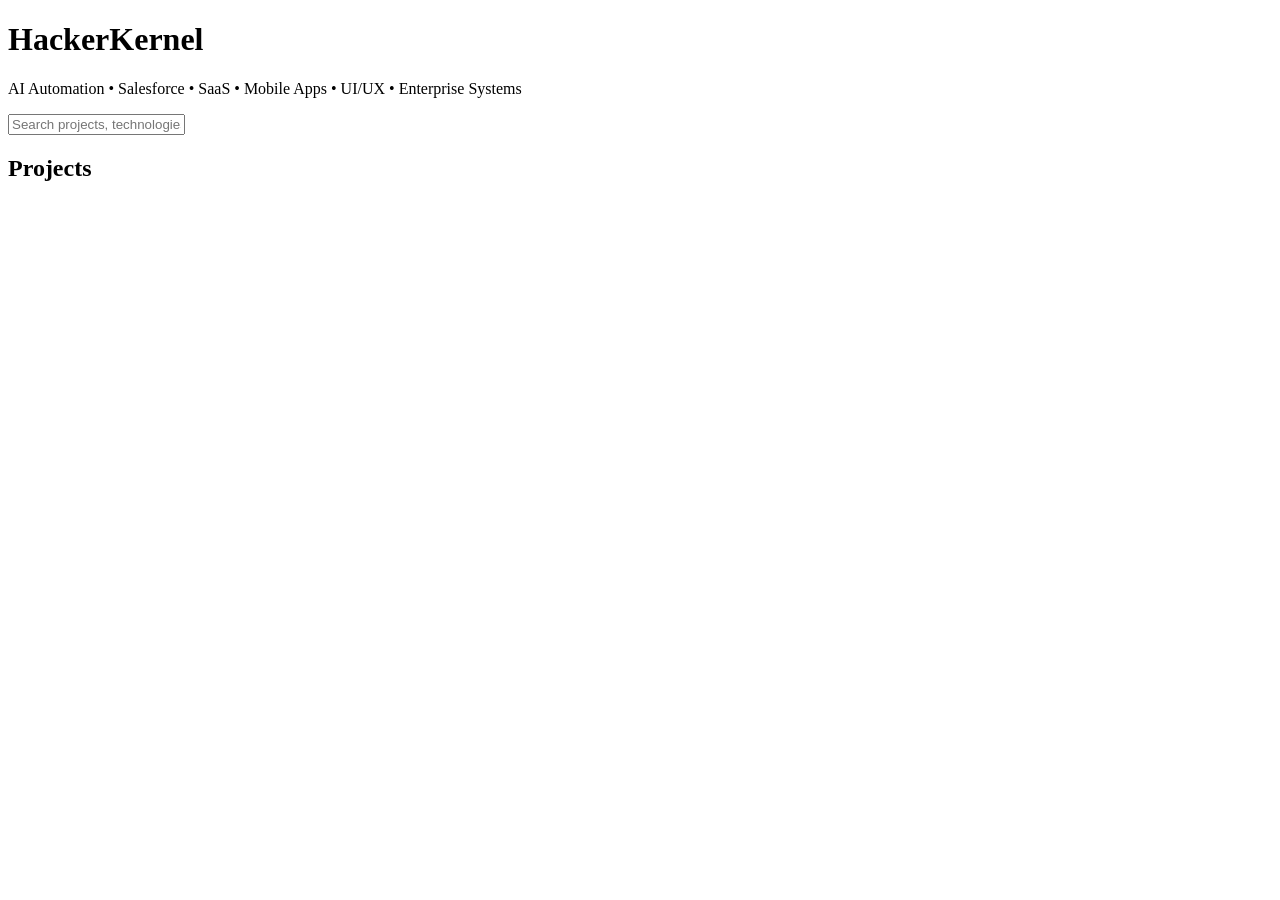
==== portfolio/index.html @ d524f584 "Rename portfolio/src/index.html to portfolio/index.html" ====
<!-- index.html -->

<!DOCTYPE html>
<html lang="en">
<head>
  <meta charset="UTF-8" />
  <meta name="viewport" content="width=device-width, initial-scale=1.0" />

  <title>HackerKernel - Technology Portfolio</title>

  <meta
    name="description"
    content="AI automation, Salesforce, SaaS, fintech, healthcare, mobile apps, UI/UX, and enterprise engineering portfolio."
  />

  <link rel="stylesheet" href="styles.css" />
</head>
<body>

  <div class="container">

    <header>
      <h1>HackerKernel</h1>

      <p class="subtitle">
        AI Automation • Salesforce • SaaS • Mobile Apps • UI/UX • Enterprise Systems
      </p>
    </header>

    <section class="search-section">
      <input
        type="text"
        id="searchInput"
        placeholder="Search projects, technologies, categories..."
      />
    </section>

    <section>
      <h2>Projects</h2>

      <div id="projectsGrid" class="grid"></div>
    </section>

  </div>

  <script src="script.js"></script>

</body>
</html>
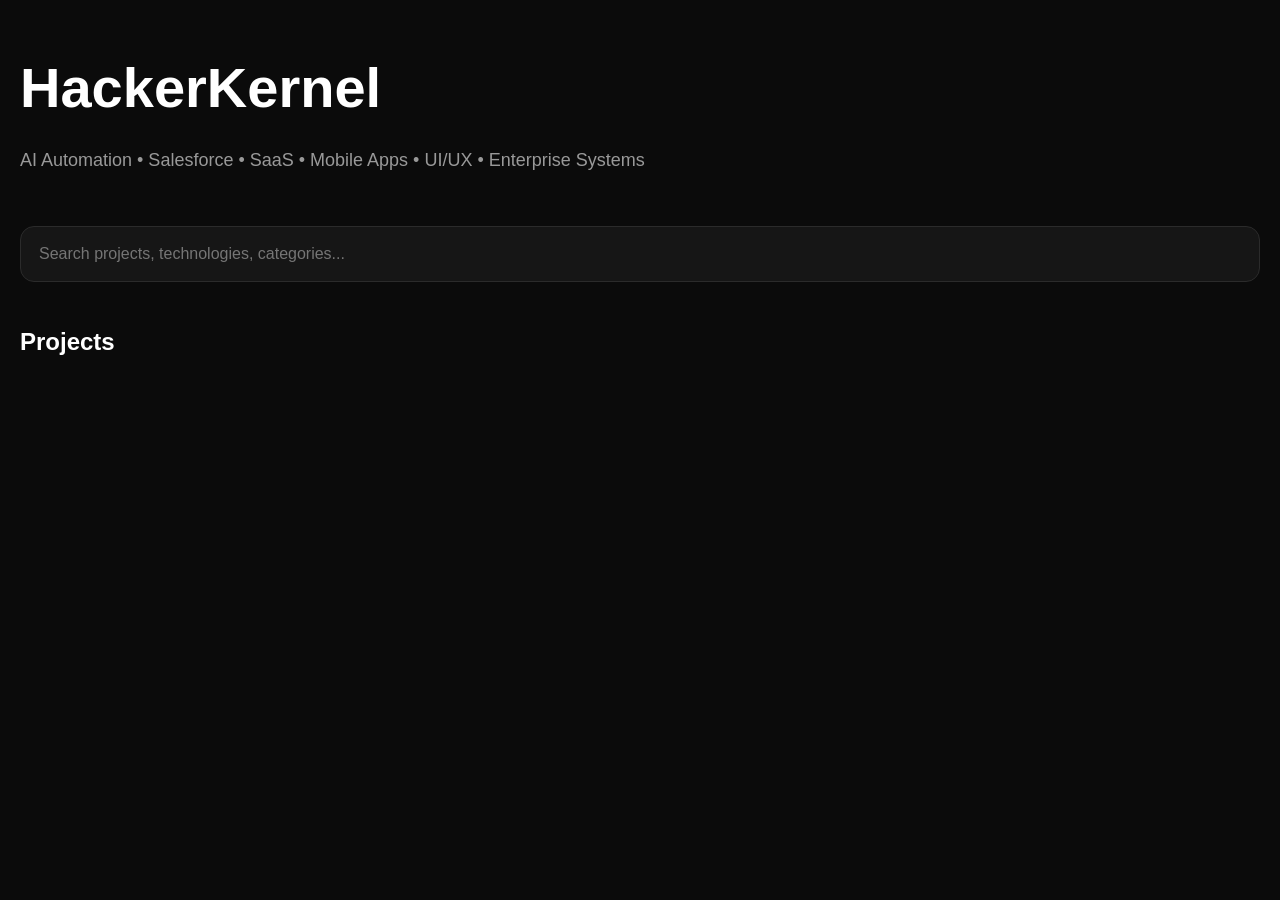
==== commit a8018edd: "Update index.html" ====
--- a/portfolio/index.html
+++ b/portfolio/index.html
@@ -43,7 +43,7 @@
 
   </div>
 
-  <script src="script.js"></script>
+  <script type="module" src="/script.js"></script>
 
 </body>
 </html>
--- a/portfolio/styles.css
+++ b/portfolio/styles.css
@@ -0,0 +1,129 @@
+/* styles.css */
+
+* {
+  margin: 0;
+  padding: 0;
+  box-sizing: border-box;
+}
+
+body {
+  background: #0b0b0b;
+  color: white;
+  font-family: Arial, sans-serif;
+  line-height: 1.7;
+}
+
+.container {
+  max-width: 1300px;
+  margin: auto;
+  padding: 40px 20px;
+}
+
+header {
+  margin-bottom: 50px;
+}
+
+h1 {
+  font-size: 56px;
+  margin-bottom: 10px;
+}
+
+.subtitle {
+  color: #999;
+  font-size: 18px;
+}
+
+.search-section {
+  margin-bottom: 40px;
+}
+
+#searchInput {
+  width: 100%;
+  padding: 18px;
+  border-radius: 14px;
+  border: 1px solid #2b2b2b;
+  background: #161616;
+  color: white;
+  font-size: 16px;
+  outline: none;
+}
+
+#searchInput:focus {
+  border-color: #666;
+}
+
+.grid {
+  display: grid;
+  grid-template-columns: repeat(auto-fit, minmax(380px, 1fr));
+  gap: 24px;
+}
+
+.card {
+  background: #161616;
+  border: 1px solid #2a2a2a;
+  border-radius: 20px;
+  padding: 28px;
+  transition: 0.2s;
+}
+
+.card:hover {
+  border-color: #666;
+}
+
+.category {
+  color: #8a8a8a;
+  font-size: 14px;
+  margin-bottom: 12px;
+}
+
+.card h3 {
+  margin-bottom: 16px;
+  font-size: 28px;
+}
+
+.description {
+  color: #c7c7c7;
+  margin-bottom: 20px;
+}
+
+.section-title {
+  margin-bottom: 10px;
+  font-size: 16px;
+  color: white;
+}
+
+.tags {
+  display: flex;
+  flex-wrap: wrap;
+  gap: 10px;
+  margin-bottom: 20px;
+}
+
+.tag {
+  background: #222;
+  border: 1px solid #333;
+  padding: 8px 12px;
+  border-radius: 999px;
+  font-size: 14px;
+  color: #ddd;
+}
+
+.links {
+  display: flex;
+  flex-wrap: wrap;
+  gap: 12px;
+  margin-top: 20px;
+}
+
+.links a {
+  text-decoration: none;
+  color: white;
+  background: #262626;
+  padding: 10px 16px;
+  border-radius: 12px;
+  border: 1px solid #333;
+}
+
+.links a:hover {
+  border-color: #777;
+}
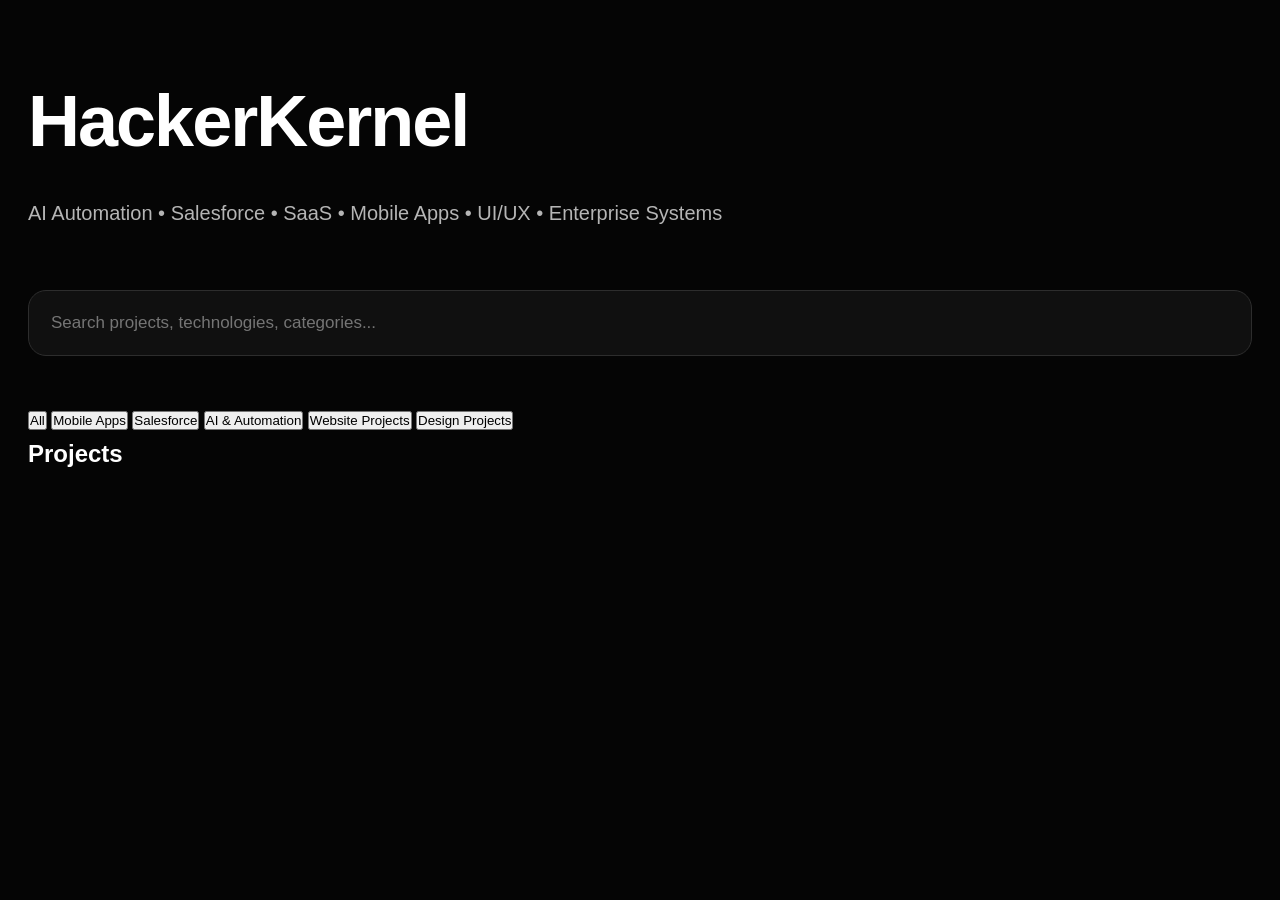
==== commit ac3221f0: "Update index.html" ====
--- a/portfolio/index.html
+++ b/portfolio/index.html
@@ -34,7 +34,33 @@
         placeholder="Search projects, technologies, categories..."
       />
     </section>
-
+    <section class="filters">
+    
+      <button class="filter-btn active" data-filter="All">
+        All
+      </button>
+    
+      <button class="filter-btn" data-filter="Mobile Apps">
+        Mobile Apps
+      </button>
+    
+      <button class="filter-btn" data-filter="Salesforce">
+        Salesforce
+      </button>
+    
+      <button class="filter-btn" data-filter="AI & Automation">
+        AI & Automation
+      </button>
+    
+      <button class="filter-btn" data-filter="Website Projects">
+        Website Projects
+      </button>
+    
+      <button class="filter-btn" data-filter="Design Projects">
+        Design Projects
+      </button>
+    
+    </section>
     <section>
       <h2>Projects</h2>
 
--- a/portfolio/styles.css
+++ b/portfolio/styles.css
@@ -6,124 +6,320 @@
   box-sizing: border-box;
 }
 
+html {
+  scroll-behavior: smooth;
+}
+
 body {
-  background: #0b0b0b;
-  color: white;
+  background: #050505;
+  color: #ffffff;
   font-family: Arial, sans-serif;
   line-height: 1.7;
 }
 
+/* -------------------- */
+/* Layout */
+/* -------------------- */
+
 .container {
-  max-width: 1300px;
+  max-width: 1500px;
   margin: auto;
-  padding: 40px 20px;
-}
+  padding: 60px 28px 100px;
+}
+
+/* -------------------- */
+/* Header */
+/* -------------------- */
 
 header {
+  margin-bottom: 60px;
+}
+
+h1 {
+  font-size: 72px;
+  font-weight: 800;
+  margin-bottom: 14px;
+  color: white;
+  letter-spacing: -2px;
+}
+
+.subtitle {
+  color: #b5b5b5;
+  font-size: 20px;
+  max-width: 900px;
+}
+
+/* -------------------- */
+/* Search */
+/* -------------------- */
+
+.search-section {
   margin-bottom: 50px;
-}
-
-h1 {
-  font-size: 56px;
-  margin-bottom: 10px;
-}
-
-.subtitle {
-  color: #999;
-  font-size: 18px;
-}
-
-.search-section {
-  margin-bottom: 40px;
 }
 
 #searchInput {
   width: 100%;
-  padding: 18px;
-  border-radius: 14px;
-  border: 1px solid #2b2b2b;
-  background: #161616;
-  color: white;
-  font-size: 16px;
+  padding: 22px;
+  border-radius: 18px;
+  border: 1px solid #2d2d2d;
+  background: #101010;
+  color: white;
+  font-size: 17px;
   outline: none;
+  transition: 0.25s ease;
 }
 
 #searchInput:focus {
-  border-color: #666;
-}
+  border-color: #ff2b2b;
+  box-shadow: 0 0 0 4px rgba(255, 43, 43, 0.12);
+}
+
+/* -------------------- */
+/* Grid */
+/* -------------------- */
 
 .grid {
   display: grid;
-  grid-template-columns: repeat(auto-fit, minmax(380px, 1fr));
-  gap: 24px;
-}
+  grid-template-columns: repeat(auto-fit, minmax(430px, 1fr));
+  gap: 32px;
+  align-items: start;
+}
+
+/* -------------------- */
+/* Card */
+/* -------------------- */
 
 .card {
-  background: #161616;
-  border: 1px solid #2a2a2a;
-  border-radius: 20px;
-  padding: 28px;
-  transition: 0.2s;
+  background: linear-gradient(
+    180deg,
+    #141414 0%,
+    #0f0f0f 100%
+  );
+
+  border: 1px solid #262626;
+
+  border-radius: 24px;
+
+  padding: 32px;
+
+  transition: 0.28s ease;
+
+  position: relative;
+
+  overflow: hidden;
+
+  display: flex;
+  flex-direction: column;
+
+  gap: 18px;
+
+  min-height: 100%;
+}
+
+.card::before {
+  content: "";
+
+  position: absolute;
+
+  top: 0;
+  left: 0;
+
+  width: 100%;
+  height: 4px;
+
+  background: linear-gradient(
+    90deg,
+    #ff2b2b,
+    #ff5e5e
+  );
+
+  opacity: 0;
+  transition: 0.25s ease;
 }
 
 .card:hover {
-  border-color: #666;
-}
+  transform: translateY(-6px);
+
+  border-color: #ff2b2b;
+
+  box-shadow:
+    0 12px 40px rgba(0, 0, 0, 0.45),
+    0 0 0 1px rgba(255, 43, 43, 0.08);
+}
+
+.card:hover::before {
+  opacity: 1;
+}
+
+/* -------------------- */
+/* Typography */
+/* -------------------- */
 
 .category {
-  color: #8a8a8a;
-  font-size: 14px;
-  margin-bottom: 12px;
+  color: #ff4d4d;
+  font-size: 13px;
+  font-weight: 700;
+  text-transform: uppercase;
+  letter-spacing: 1.5px;
 }
 
 .card h3 {
-  margin-bottom: 16px;
-  font-size: 28px;
+  font-size: 30px;
+  line-height: 1.2;
+  color: white;
 }
 
 .description {
-  color: #c7c7c7;
-  margin-bottom: 20px;
+  color: #c8c8c8;
+  font-size: 15px;
+  line-height: 1.8;
 }
 
 .section-title {
-  margin-bottom: 10px;
-  font-size: 16px;
-  color: white;
-}
+  font-size: 15px;
+  font-weight: 700;
+  color: white;
+  margin-bottom: -6px;
+}
+
+/* -------------------- */
+/* Tags */
+/* -------------------- */
 
 .tags {
   display: flex;
   flex-wrap: wrap;
   gap: 10px;
-  margin-bottom: 20px;
 }
 
 .tag {
-  background: #222;
-  border: 1px solid #333;
-  padding: 8px 12px;
+  background: rgba(255, 43, 43, 0.08);
+
+  border: 1px solid rgba(255, 43, 43, 0.22);
+
+  padding: 10px 14px;
+
   border-radius: 999px;
-  font-size: 14px;
-  color: #ddd;
-}
+
+  font-size: 13px;
+
+  color: #ffd2d2;
+
+  transition: 0.2s ease;
+}
+
+.tag:hover {
+  background: rgba(255, 43, 43, 0.16);
+
+  border-color: rgba(255, 43, 43, 0.45);
+}
+
+/* -------------------- */
+/* Links */
+/* -------------------- */
 
 .links {
   display: flex;
   flex-wrap: wrap;
   gap: 12px;
-  margin-top: 20px;
+  margin-top: auto;
+  padding-top: 6px;
 }
 
 .links a {
   text-decoration: none;
-  color: white;
-  background: #262626;
-  padding: 10px 16px;
-  border-radius: 12px;
-  border: 1px solid #333;
+
+  color: white;
+
+  background: #1c1c1c;
+
+  padding: 12px 16px;
+
+  border-radius: 14px;
+
+  border: 1px solid #303030;
+
+  font-size: 14px;
+
+  transition: 0.2s ease;
 }
 
 .links a:hover {
-  border-color: #777;
-}
+  border-color: #ff2b2b;
+
+  background: rgba(255, 43, 43, 0.08);
+}
+
+/* -------------------- */
+/* Copy Button */
+/* -------------------- */
+
+.copy-btn {
+  padding: 14px 18px;
+
+  border-radius: 14px;
+
+  border: 1px solid #2d2d2d;
+
+  background: #191919;
+
+  color: white;
+
+  cursor: pointer;
+
+  width: 100%;
+
+  font-size: 15px;
+
+  font-weight: 600;
+
+  transition: 0.25s ease;
+}
+
+.copy-btn:hover {
+  border-color: #ff2b2b;
+
+  background: rgba(255, 43, 43, 0.08);
+}
+
+/* -------------------- */
+/* Empty State */
+/* -------------------- */
+
+.empty-state {
+  text-align: center;
+  padding: 60px;
+  border-radius: 24px;
+  background: #101010;
+  border: 1px solid #222;
+}
+
+/* -------------------- */
+/* Responsive */
+/* -------------------- */
+
+@media (max-width: 768px) {
+  .container {
+    padding: 36px 18px 80px;
+  }
+
+  h1 {
+    font-size: 48px;
+  }
+
+  .subtitle {
+    font-size: 16px;
+  }
+
+  .grid {
+    grid-template-columns: 1fr;
+  }
+
+  .card {
+    padding: 24px;
+  }
+
+  .card h3 {
+    font-size: 24px;
+  }
+}
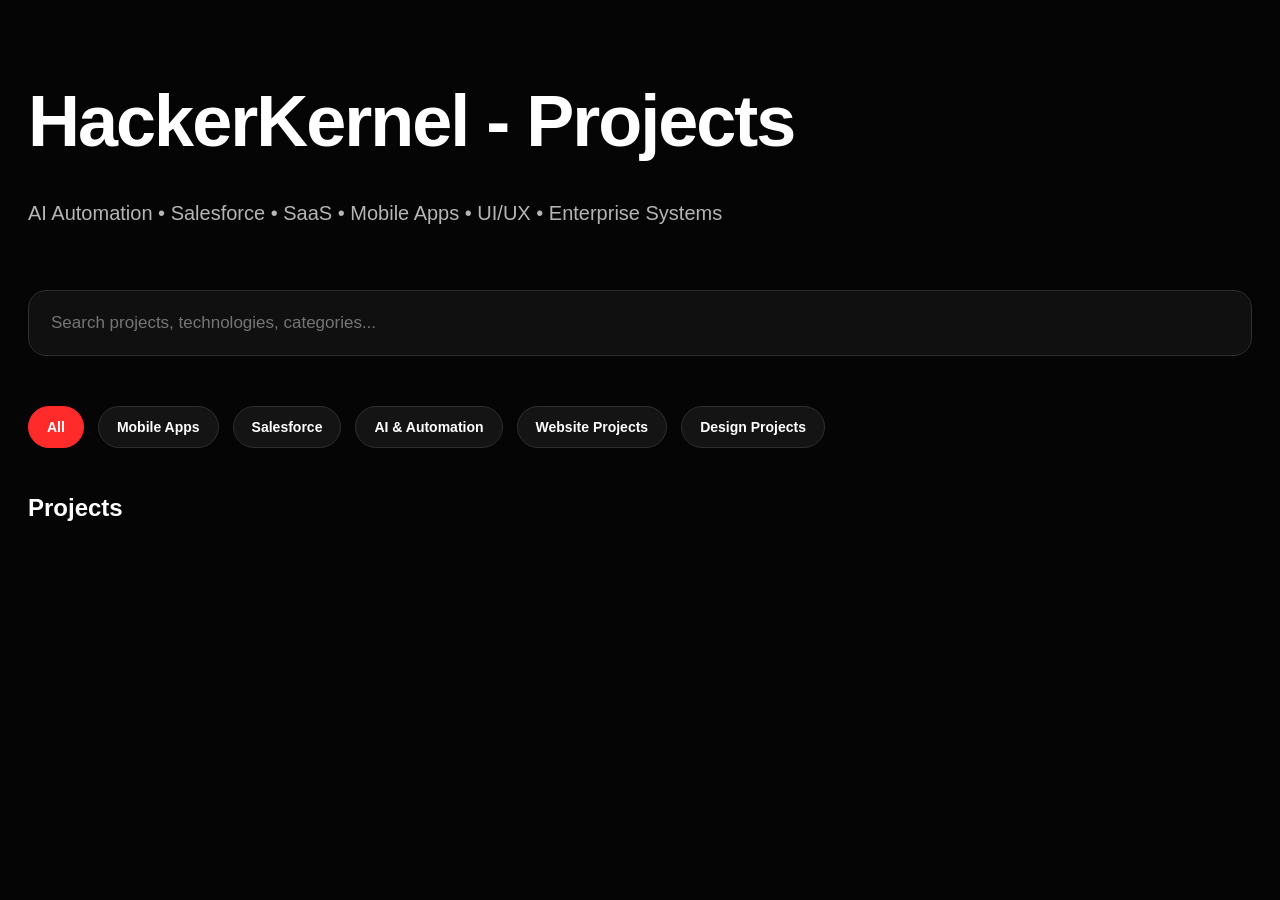
==== commit ac4a2ed4: "Update header title to include 'Projects'" ====
--- a/portfolio/index.html
+++ b/portfolio/index.html
@@ -20,7 +20,7 @@
   <div class="container">
 
     <header>
-      <h1>HackerKernel</h1>
+      <h1>HackerKernel - Projects</h1>
 
       <p class="subtitle">
         AI Automation • Salesforce • SaaS • Mobile Apps • UI/UX • Enterprise Systems
--- a/portfolio/styles.css
+++ b/portfolio/styles.css
@@ -323,3 +323,40 @@
     font-size: 24px;
   }
 }
+/* Filters */
+
+.filters {
+  display: flex;
+  flex-wrap: wrap;
+  gap: 14px;
+  margin-bottom: 40px;
+}
+
+.filter-btn {
+  padding: 12px 18px;
+
+  border-radius: 999px;
+
+  border: 1px solid #2e2e2e;
+
+  background: #141414;
+
+  color: white;
+
+  cursor: pointer;
+
+  transition: 0.2s ease;
+
+  font-size: 14px;
+
+  font-weight: 600;
+}
+
+.filter-btn:hover {
+  border-color: #ff2b2b;
+}
+
+.filter-btn.active {
+  background: #ff2b2b;
+  border-color: #ff2b2b;
+}
